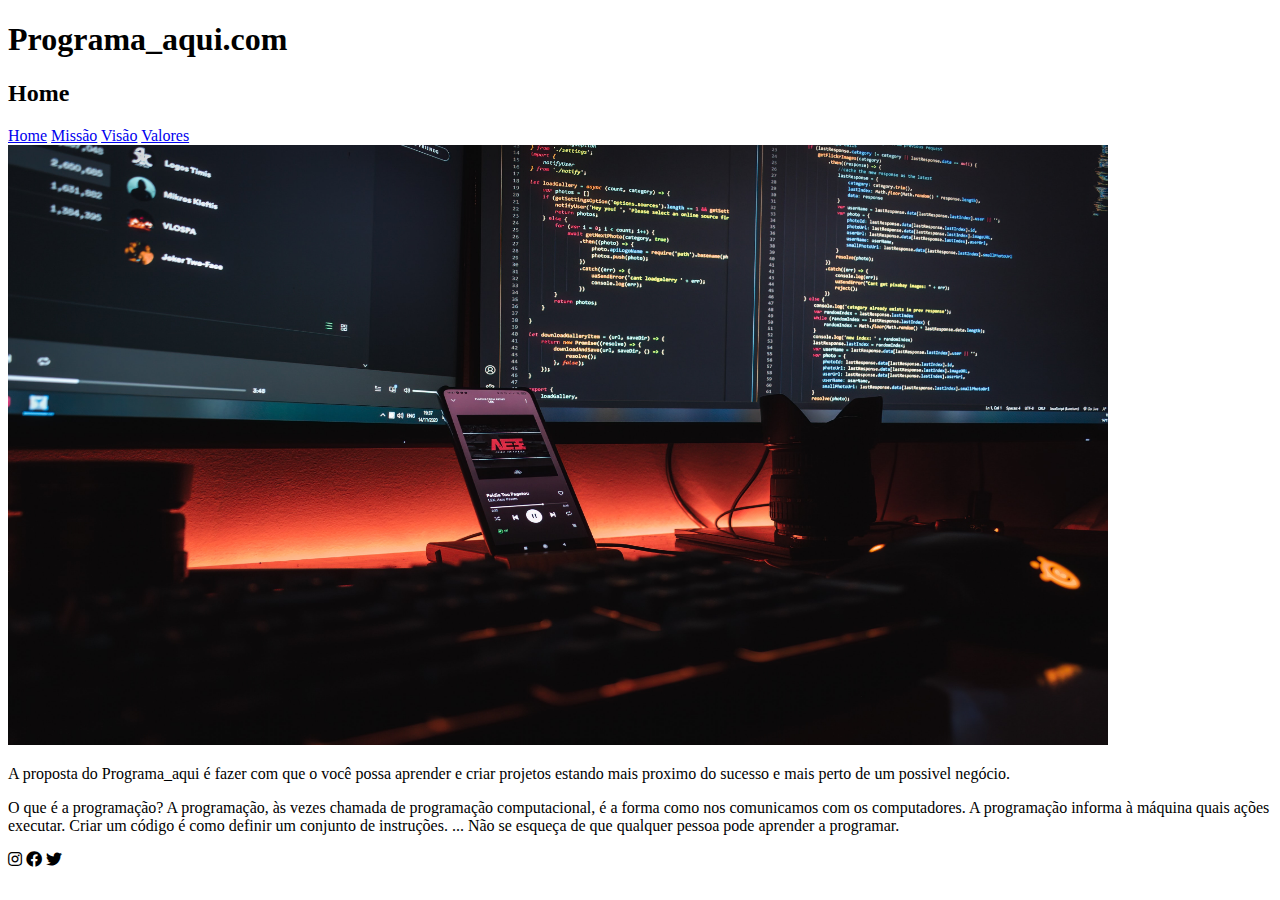
==== index.html @ 05db24cf "Add files via upload" ====
<!DOCTYPE html>
<html lang="en">
<head>
    <meta charset="UTF-8">
    <meta http-equiv="X-UA-Compatible" content="IE=edge">
    <meta name="viewport" content="width=device-width, initial-scale=1.0">
    <title>Home</title>
    <style>
        @import url(https://cdnjs.cloudflare.com/ajax/libs/font-awesome/5.15.4/css/all.min.css);
    </style>
</head>
<body>
    <section>
        <div>
            <h1>Programa_aqui.com</h1>
            <h2>Home</h2>
            <a href="/index.html">Home</a>
            <a href="/missao.html">Missão</a>
            <a href="/visao.html">Visão</a>
            <a href="/valores.html">Valores</a>
        </div>
        <div>
            <img width="1100px" height="600px" src="/imagens/fotis-fotopoulos-6sAl6aQ4OWI-unsplash.jpg" alt="">
        </div>
        <div>
            <p>A proposta do Programa_aqui é fazer com que o você possa aprender e criar projetos estando mais proximo do sucesso e mais perto de um possivel negócio.</p>
            <p>O que é a programação?
                A programação, às vezes chamada de programação computacional, é a forma como nos comunicamos com os computadores. A programação informa à máquina quais ações executar. Criar um código é como definir um conjunto de instruções. ... Não se esqueça de que qualquer pessoa pode aprender a programar.</p>
        </div>
        <i class="fab fa-instagram"></i>
        <i class="fab fa-facebook"></i>
        <i class="fab fa-twitter"></i>
    </section>
</body>
</html>
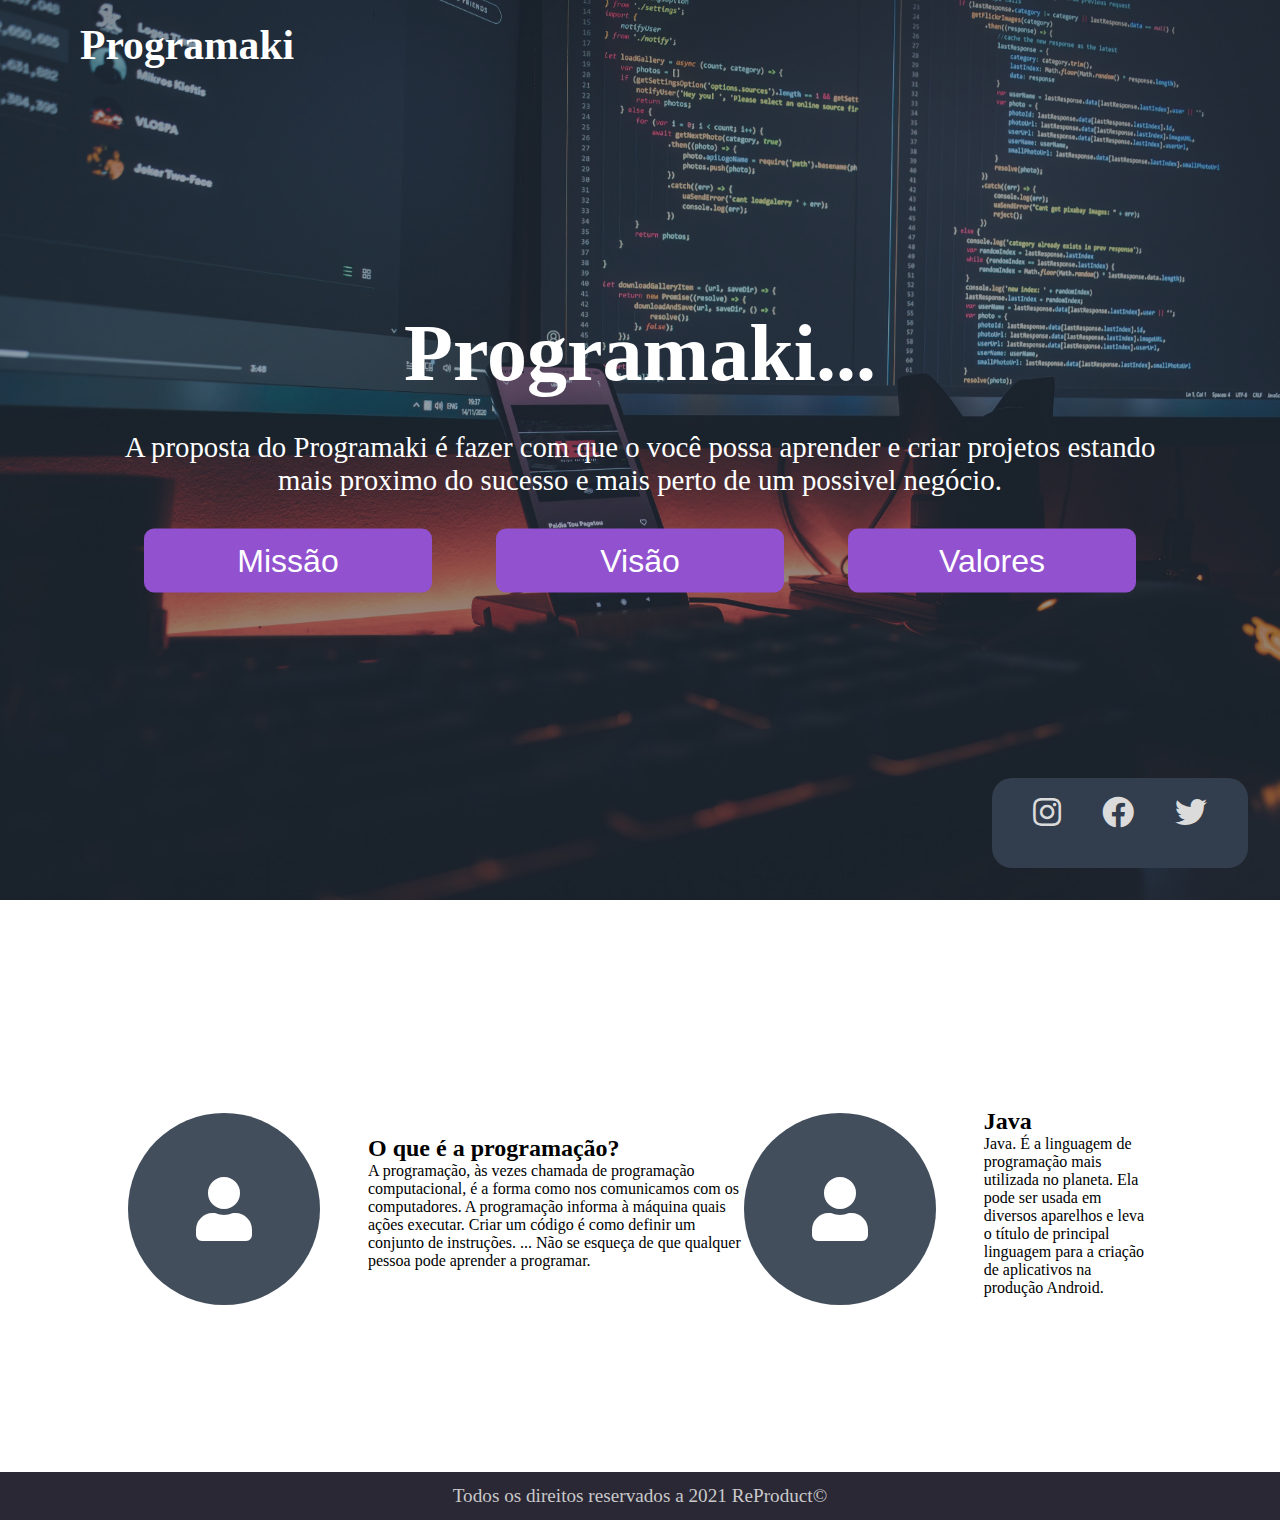
==== commit 5111d344: "Add files via upload" ====
--- a/index.html
+++ b/index.html
@@ -4,32 +4,60 @@
     <meta charset="UTF-8">
     <meta http-equiv="X-UA-Compatible" content="IE=edge">
     <meta name="viewport" content="width=device-width, initial-scale=1.0">
-    <title>Home</title>
-    <style>
-        @import url(https://cdnjs.cloudflare.com/ajax/libs/font-awesome/5.15.4/css/all.min.css);
-    </style>
+    <title>Programaki</title>
+    <link rel="stylesheet" href="style.css">
 </head>
 <body>
-    <section>
-        <div>
-            <h1>Programa_aqui.com</h1>
-            <h2>Home</h2>
-            <a href="/index.html">Home</a>
-            <a href="/missao.html">Missão</a>
-            <a href="/visao.html">Visão</a>
-            <a href="/valores.html">Valores</a>
+    <header>
+        <div class="logo">
+            <h1><a href="/index.html">Programaki</a></h1>
         </div>
-        <div>
-            <img width="1100px" height="600px" src="/imagens/fotis-fotopoulos-6sAl6aQ4OWI-unsplash.jpg" alt="">
+    </header>
+    <section class="sessao-banner">
+        <div class="banner">
+            <div class="img-wrapper">
+                <img width="1100px" height="600px" src="/imagens/fotis-fotopoulos-6sAl6aQ4OWI-unsplash.jpg" alt="">
+            </div>
+            <div class="banner-content">
+                <div class="banner-txt">
+                    <h1>Programaki...</h1>
+                    <p>A proposta do Programaki é fazer com que o você possa aprender e criar projetos estando mais proximo do sucesso e mais perto de um possivel negócio.</p>
+                </div>
+                <div class="buttons">
+                    <button onclick="window.location.href='/missao.html'">Missão</button>
+                    <button onclick="window.location.href='/visao.html'">Visão</button>
+                    <button onclick="window.location.href='/valores.html'">Valores</button>
+                </div>
+            </div>
+            <div class="icon-social">
+                <i class="fab fa-instagram"></i>
+                <i class="fab fa-facebook"></i>
+                <i class="fab fa-twitter"></i>
+            </div>
         </div>
-        <div>
-            <p>A proposta do Programa_aqui é fazer com que o você possa aprender e criar projetos estando mais proximo do sucesso e mais perto de um possivel negócio.</p>
-            <p>O que é a programação?
-                A programação, às vezes chamada de programação computacional, é a forma como nos comunicamos com os computadores. A programação informa à máquina quais ações executar. Criar um código é como definir um conjunto de instruções. ... Não se esqueça de que qualquer pessoa pode aprender a programar.</p>
+    </section>
+    <section class="sessao-info">
+        <div class="info-content">
+            <div class="img-info">
+                <i class="fas fa-user"></i>
+            </div>
+            <div class="txt-info">
+                <h2>O que é a programação?</h2>
+                <p> A programação, às vezes chamada de programação computacional, é a forma como nos comunicamos com os computadores. A programação informa à máquina quais ações executar. Criar um código é como definir um conjunto de instruções. ... Não se esqueça de que qualquer pessoa pode aprender a programar.</p>
+            </div>
         </div>
-        <i class="fab fa-instagram"></i>
-        <i class="fab fa-facebook"></i>
-        <i class="fab fa-twitter"></i>
+        <div class="info-content">
+            <div class="img-info">
+                <i class="fas fa-user"></i>
+            </div>
+            <div class="txt-info">
+                <h2>Java</h2>
+                <p>Java. É a linguagem de programação mais utilizada no planeta. Ela pode ser usada em diversos aparelhos e leva o título de principal linguagem para a criação de aplicativos na produção Android.</p>
+            </div>
+        </div>
     </section>
+    <footer>
+        <p>Todos os direitos reservados a 2021 ReProduct©</p>
+    </footer>
 </body>
 </html>--- a/style.css
+++ b/style.css
@@ -0,0 +1,165 @@
+@import url(https://cdnjs.cloudflare.com/ajax/libs/font-awesome/5.15.4/css/all.min.css);
+*{
+    margin: 0%;
+    padding: 0%;
+    box-sizing: border-box;
+    text-decoration: none;
+}
+header{
+    position: absolute;
+    display: flex;
+    align-items: center;
+    padding: 0 5rem;
+    height: 10vh;
+    width: 100%;
+    z-index: 100;
+    font-size: 1.3rem;
+}
+header a{
+    color: white;
+}
+.sessao-banner{
+    position: relative;
+    height: 100vh;
+    width: 100%;
+}
+.banner{
+    height: 100%;
+    width: 100%;
+}
+.img-wrapper{
+    background-color: rgba(0, 23, 43, 0.836);
+    overflow: hidden;
+    height: 100%;
+    width: 100%;
+}
+.img-wrapper img{
+    opacity: 0.5;
+    object-fit: cover;
+    height: 100%;
+    width: 100%;
+}
+.banner-content{
+    position: absolute;
+    left: 50%;
+    top: 50%;
+    transform: translate(-50%, -50%);
+    text-align: center;
+    color: white;
+}
+.banner-content h1{
+    font-size: 5rem;
+    margin-bottom: 2rem;
+}
+.banner-txt p{
+    margin-bottom: 2rem;
+    font-size: 1.8rem;
+}
+.buttons{
+    display: flex;
+}
+.buttons button{
+    background-color: rgb(146, 81, 207);
+    color: white;
+    height: 4rem;
+    width: 18rem;
+    font-size: 2rem;
+    border: none;
+    border-radius: 10px;
+    transition: .3s;
+    cursor: pointer;
+    margin: 0 2rem;
+}
+.buttons button:hover{
+    background-color: rgb(80, 43, 114) ;
+}
+.banner-content i{
+    font-size: 2rem;
+}
+.icon-social{
+    background-color: rgb(50, 62, 77);
+    position: absolute;
+    bottom: 2rem;
+    right: 2rem;
+    width: 20%;
+    height: 10%;
+    display: flex;
+    justify-content: space-evenly;
+    border-radius: 20px;
+}
+.icon-social i{
+    font-size: 2rem;
+    color: rgb(219, 219, 219);
+}
+.sessao-info{
+    margin-top: 2rem;
+    display: flex;
+    align-items: center;
+    height: 60vh;
+    width: 100%;
+    padding: 0 8rem;
+}
+.info-content{
+    display: flex;
+    align-items: center;
+    margin: 1rem 0;
+}
+.img-info i{
+    background-color: rgb(67, 78, 92) ;
+    height: 12rem;
+    width: 12rem;
+    font-size: 4rem;
+    display: flex;
+    align-items: center;
+    justify-content: center;
+    border-radius: 50%;
+    color: white;
+}
+.txt-info{
+    padding-left: 3rem;
+}
+
+table{
+    color: white;
+    position: absolute;
+    left: 50%;
+    top: 50%;
+    transform: translate(-50%, -50%);
+    height: 25rem;
+    width: 60rem;
+    font-size: 1.4rem;
+}
+table, th, td{
+    border: 4px solid rgb(255, 255, 255);
+    border-collapse: collapse;
+}
+td{
+    padding-left: 1rem;
+}
+body i{
+    margin-top: 7%;
+}
+.go-back{
+    background-color: blueviolet;
+    padding: 1.5rem;
+    border-radius: 50%;
+    position: absolute;
+    top: 3rem;
+    left: 5rem;
+}
+.go-back i{
+    font-size: 2rem;
+    color: white;
+}
+footer{
+    background-color: rgb(43, 40, 54);
+    font-size: 1.2rem;
+    display: flex;
+    align-items: center;
+    justify-content: center;
+    height: 3rem;
+    width: 100%;
+}
+footer p{
+    color: rgb(201, 201, 201);
+}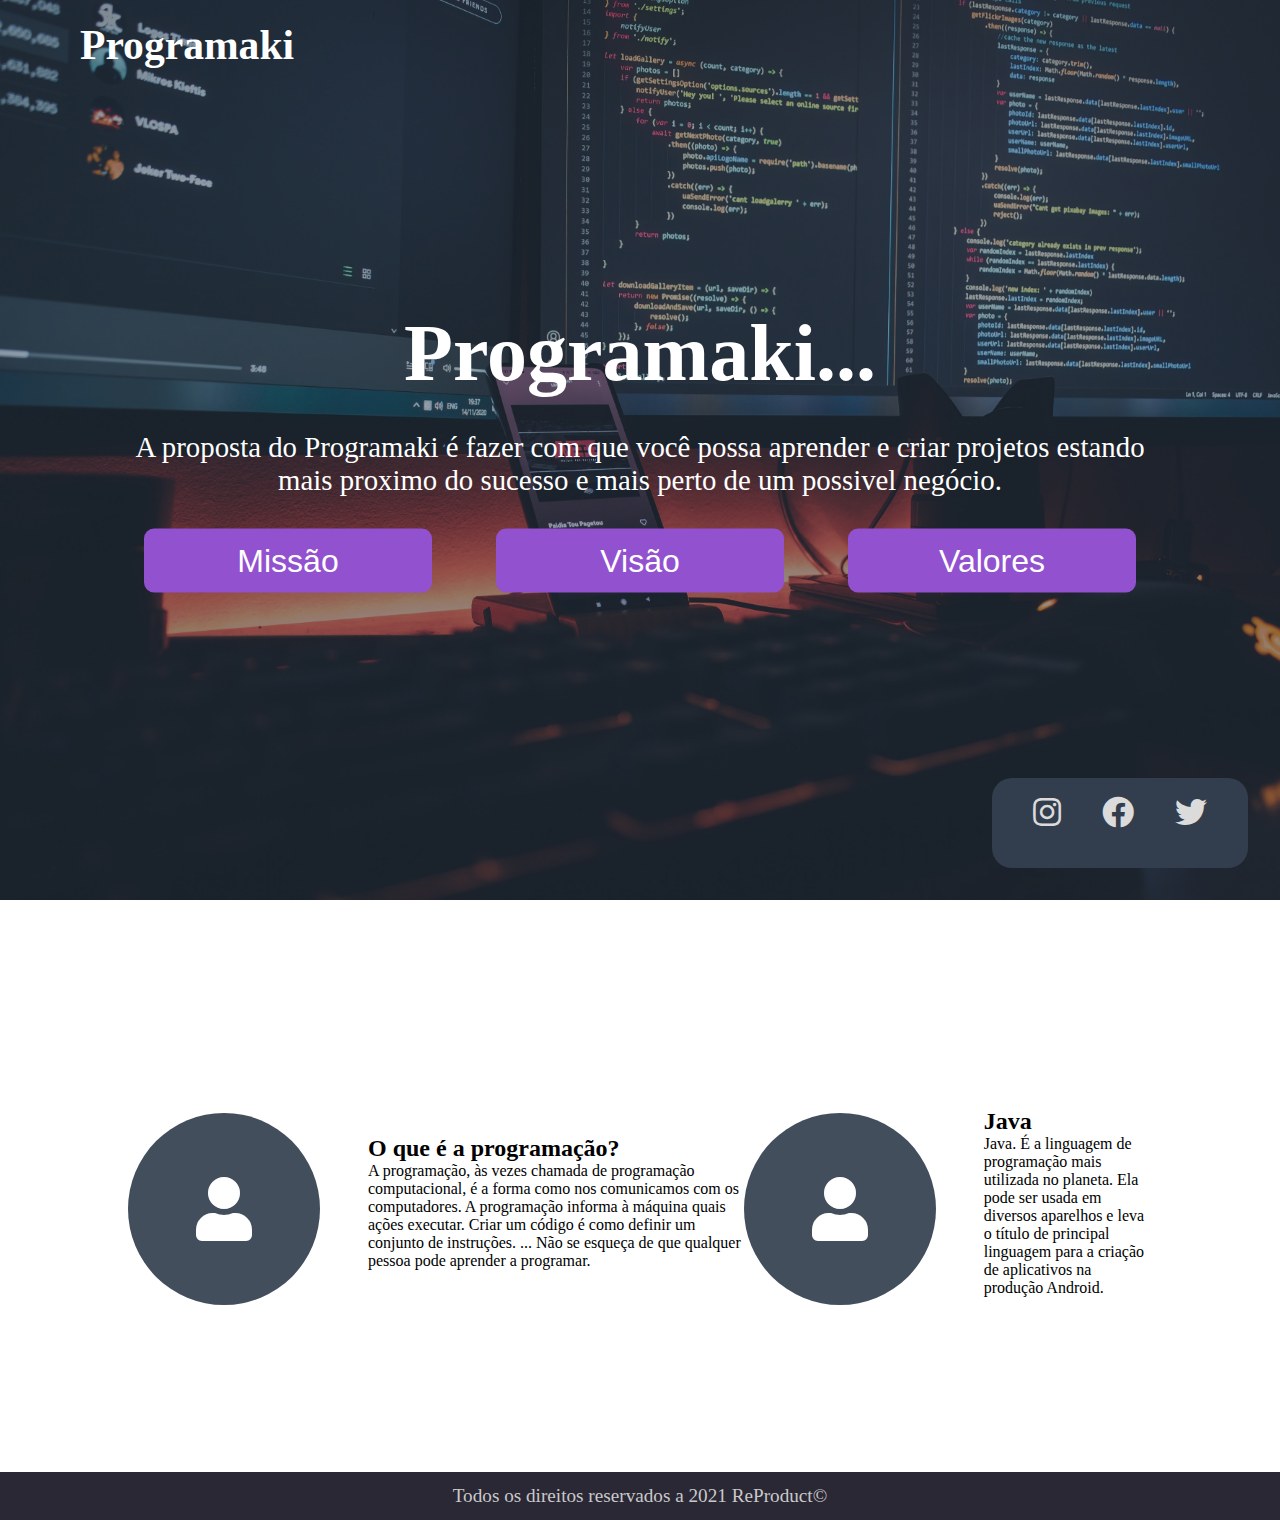
==== commit 26b46cce: "Update index.html" ====
--- a/index.html
+++ b/index.html
@@ -21,7 +21,7 @@
             <div class="banner-content">
                 <div class="banner-txt">
                     <h1>Programaki...</h1>
-                    <p>A proposta do Programaki é fazer com que o você possa aprender e criar projetos estando mais proximo do sucesso e mais perto de um possivel negócio.</p>
+                    <p>A proposta do Programaki é fazer com que você possa aprender e criar projetos estando mais proximo do sucesso e mais perto de um possivel negócio.</p>
                 </div>
                 <div class="buttons">
                     <button onclick="window.location.href='/missao.html'">Missão</button>
@@ -60,4 +60,4 @@
         <p>Todos os direitos reservados a 2021 ReProduct©</p>
     </footer>
 </body>
-</html>+</html>
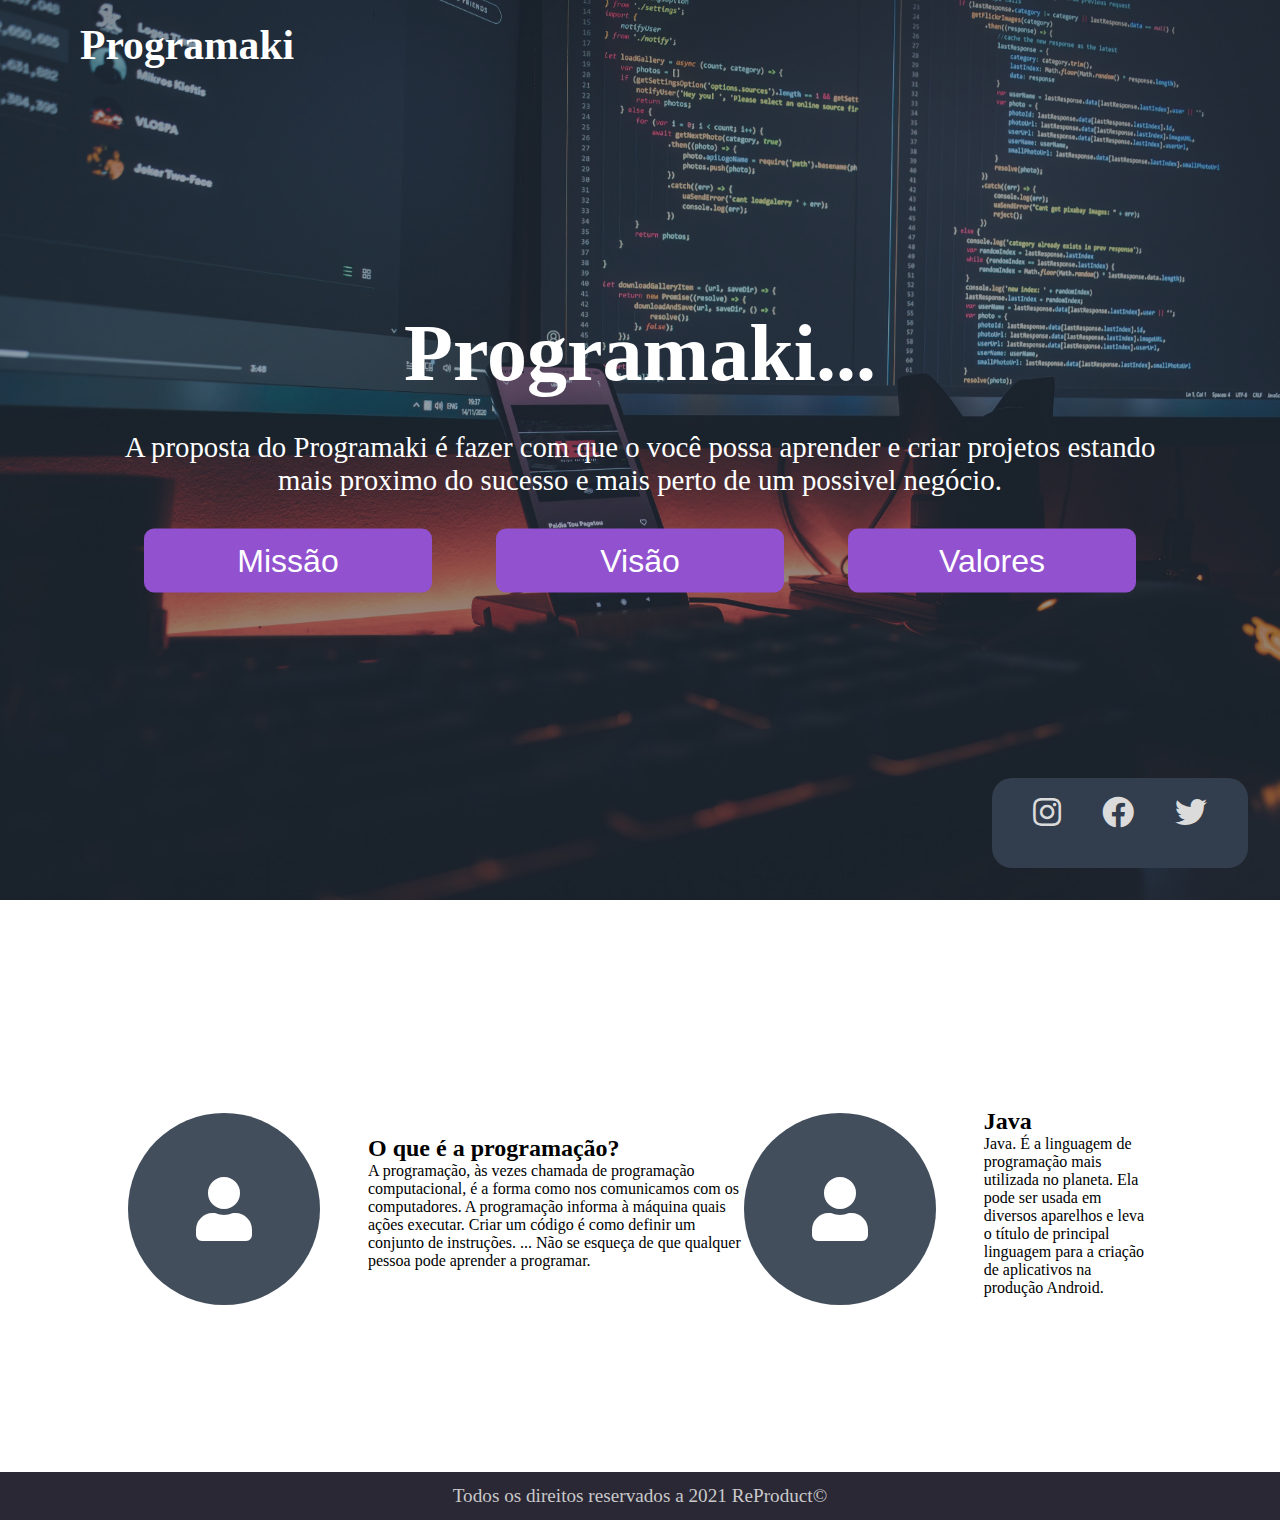
==== commit 9f32532b: "Add files via upload" ====
--- a/index.html
+++ b/index.html
@@ -21,7 +21,7 @@
             <div class="banner-content">
                 <div class="banner-txt">
                     <h1>Programaki...</h1>
-                    <p>A proposta do Programaki é fazer com que você possa aprender e criar projetos estando mais proximo do sucesso e mais perto de um possivel negócio.</p>
+                    <p>A proposta do Programaki é fazer com que o você possa aprender e criar projetos estando mais proximo do sucesso e mais perto de um possivel negócio.</p>
                 </div>
                 <div class="buttons">
                     <button onclick="window.location.href='/missao.html'">Missão</button>
@@ -60,4 +60,4 @@
         <p>Todos os direitos reservados a 2021 ReProduct©</p>
     </footer>
 </body>
-</html>
+</html>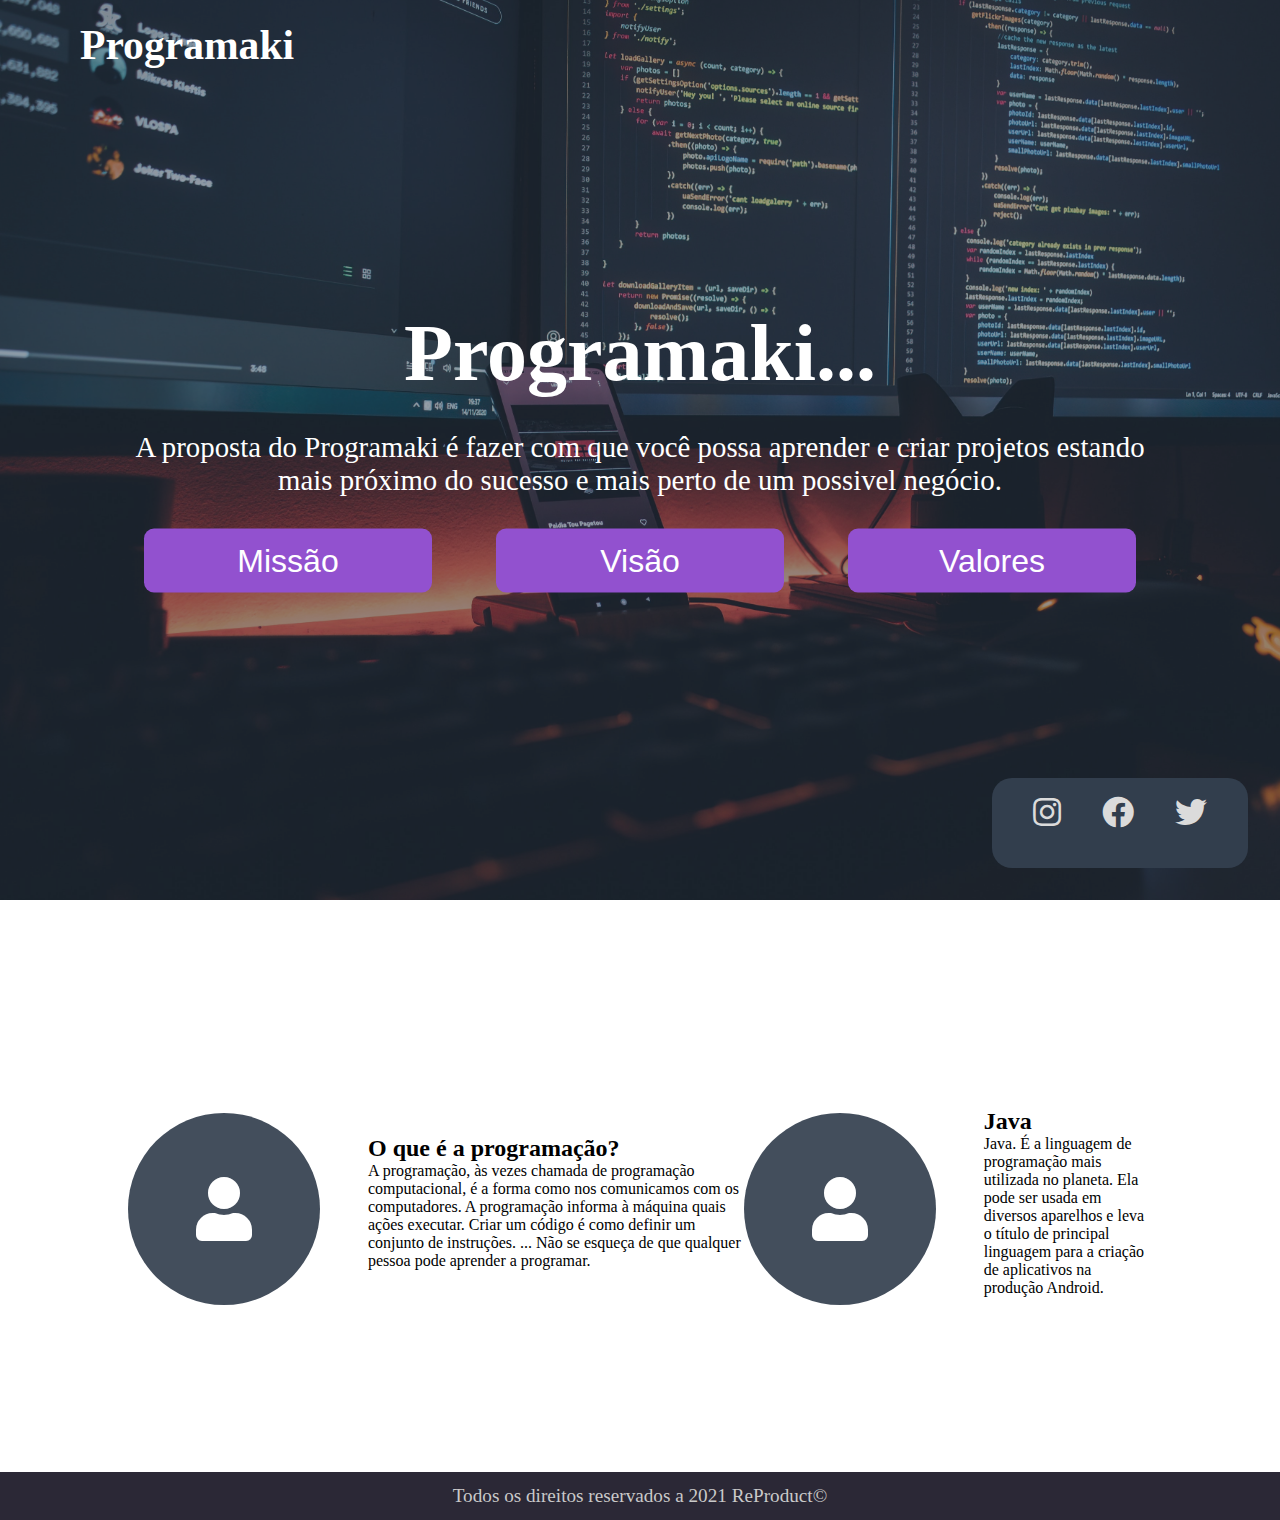
==== commit 84a0e958: "Add files via upload" ====
--- a/index.html
+++ b/index.html
@@ -21,7 +21,7 @@
             <div class="banner-content">
                 <div class="banner-txt">
                     <h1>Programaki...</h1>
-                    <p>A proposta do Programaki é fazer com que o você possa aprender e criar projetos estando mais proximo do sucesso e mais perto de um possivel negócio.</p>
+                    <p>A proposta do Programaki é fazer com que você possa aprender e criar projetos estando mais próximo do sucesso e mais perto de um possivel negócio.</p>
                 </div>
                 <div class="buttons">
                     <button onclick="window.location.href='/missao.html'">Missão</button>
